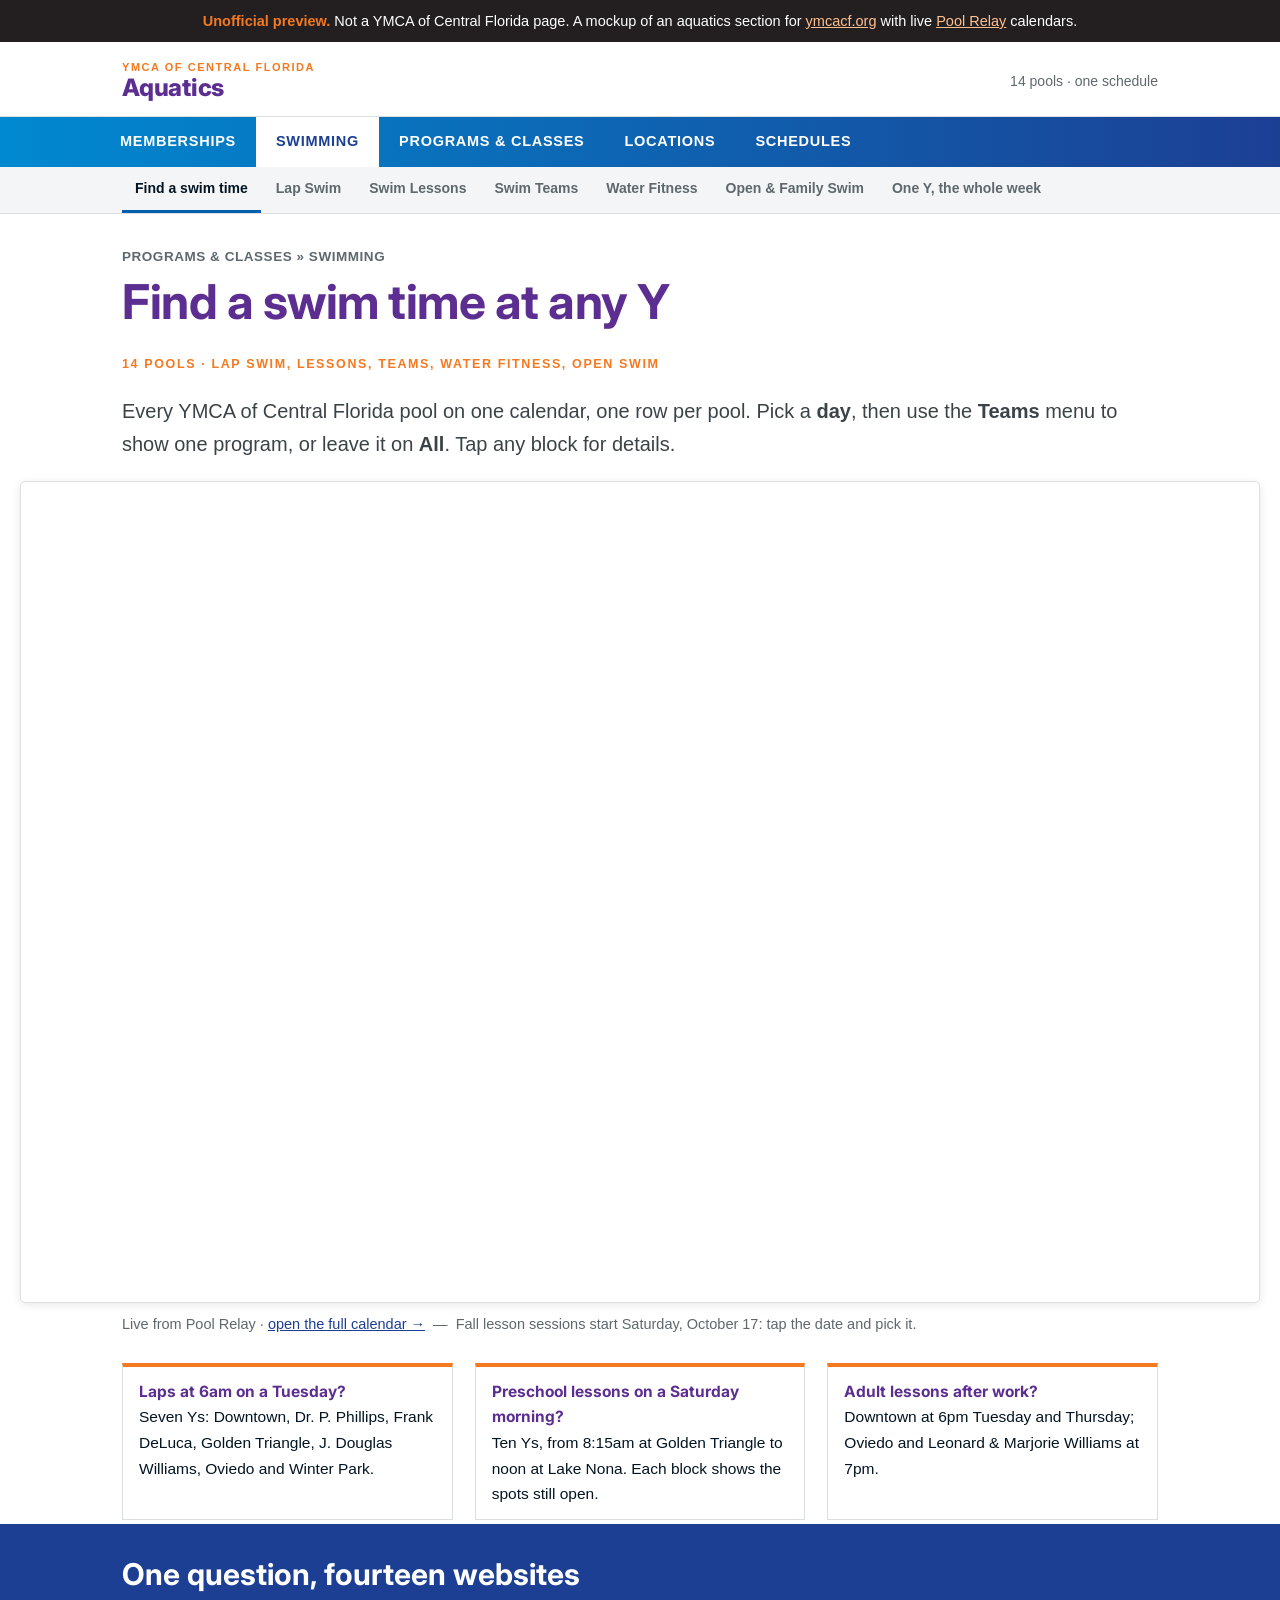
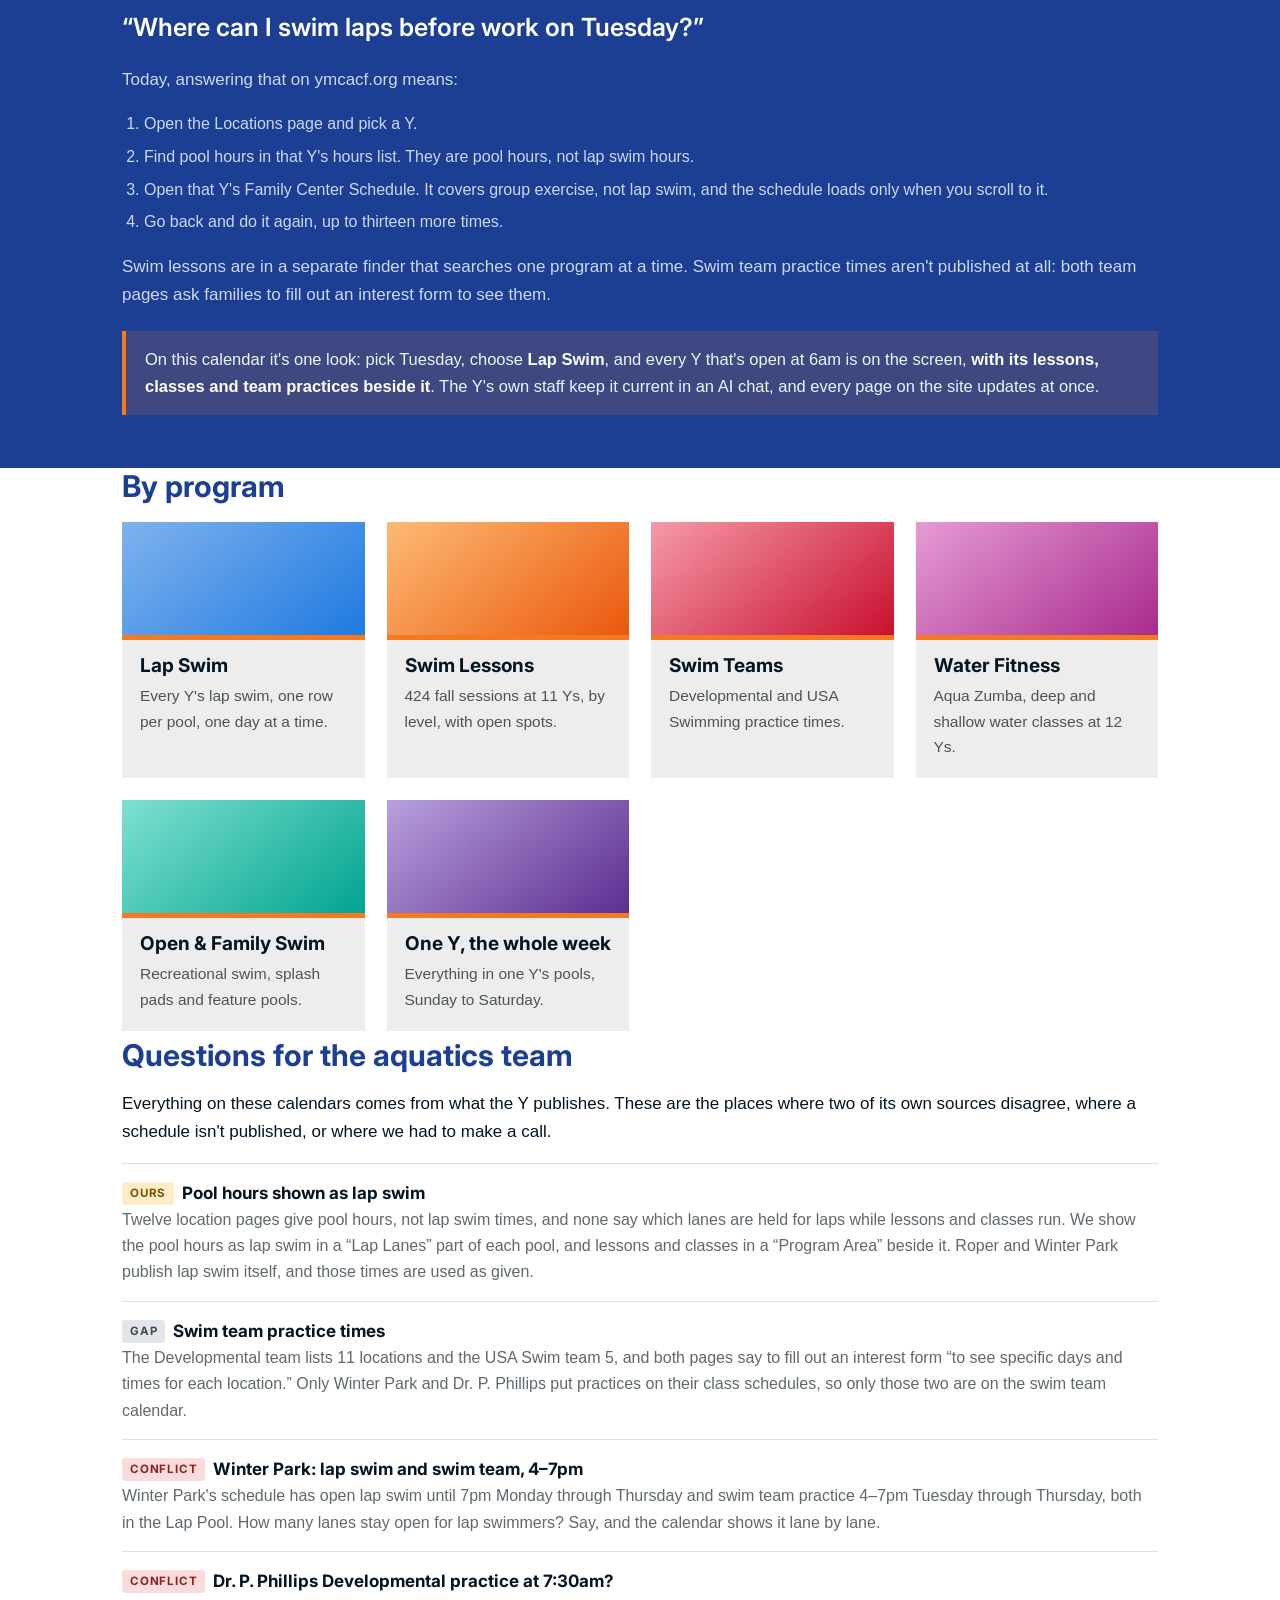
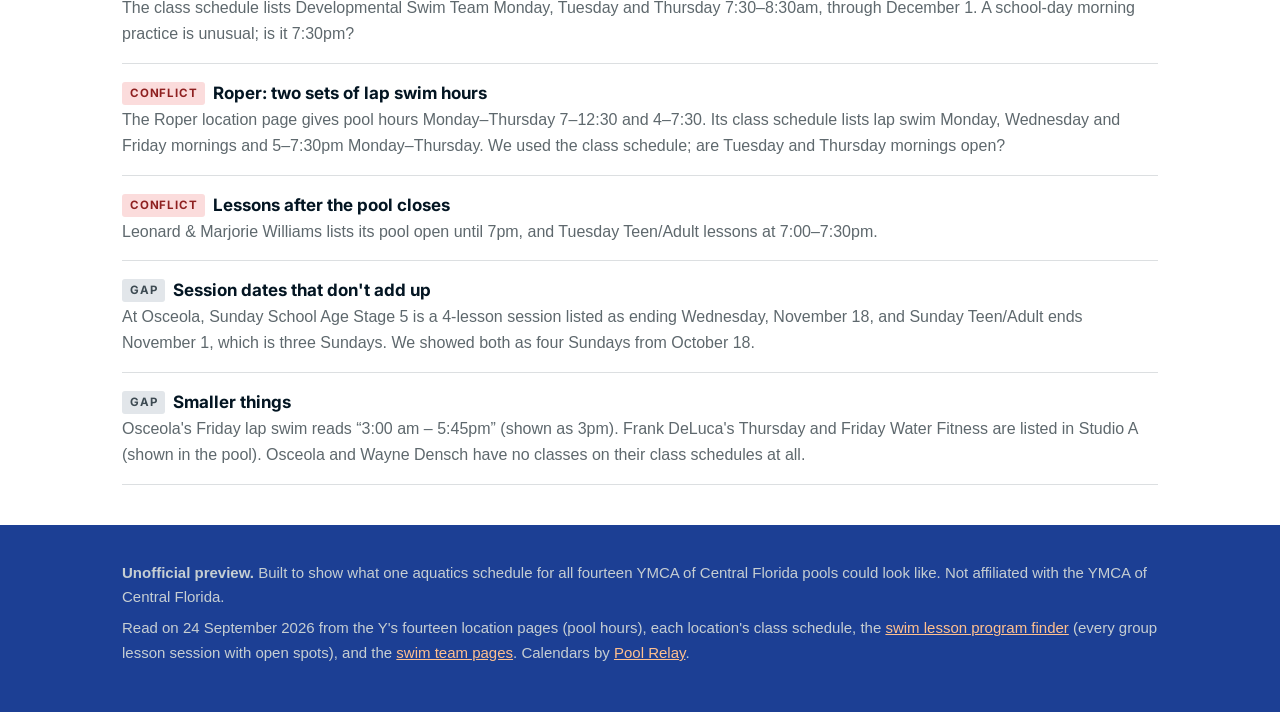
==== index.html @ 788acaf3 "YMCA of Central Florida aquatics preview: every pool on one live calendar Co-Authored-By: Claude Opu" ====
<!DOCTYPE html>
<!--
  UNOFFICIAL PREVIEW. Not a YMCA of Central Florida website.
  Generated by build.py — edit that, not this file.
-->
<html lang="en">
<head>
<meta charset="utf-8">
<meta name="viewport" content="width=device-width, initial-scale=1">
<meta name="robots" content="noindex, nofollow">
<title>Swimming at the Y — YMCA of Central Florida (preview)</title>
<meta name="description" content="Every YMCA of Central Florida pool on one live calendar.">
<link rel="preconnect" href="https://fonts.googleapis.com">
<link rel="preconnect" href="https://fonts.gstatic.com" crossorigin>
<link href="https://fonts.googleapis.com/css2?family=Inter:wght@600;700;800&display=swap" rel="stylesheet">
<link rel="stylesheet" href="style.css">
</head>
<body>

<div class="ribbon">
  <b>Unofficial preview.</b> Not a YMCA of Central Florida page. A mockup of an aquatics section for
  <a href="https://ymcacf.org/" target="_blank" rel="noopener">ymcacf.org</a> with live
  <a href="https://www.poolrelay.com" target="_blank" rel="noopener">Pool&nbsp;Relay</a> calendars.
</div>

<header class="brandbar">
  <div class="wrap inner">
    <a class="mark" href="index.html"><span class="city">YMCA OF CENTRAL FLORIDA</span>Aquatics</a>
    <div class="tel">14 pools &middot; one schedule</div>
  </div>
</header>

<nav class="main">
  <ul>
    <li><a href="https://ymcacf.org/membership/" target="_blank" rel="noopener">Memberships</a></li>
    <li class="on"><a href="index.html">Swimming</a></li>
    <li><a href="https://ymcacf.org/programs/" target="_blank" rel="noopener">Programs &amp; Classes</a></li>
    <li><a href="https://ymcacf.org/locations/" target="_blank" rel="noopener">Locations</a></li>
    <li><a href="https://ymcacf.org/schedules/" target="_blank" rel="noopener">Schedules</a></li>
  </ul>
</nav>

<nav class="sub">
  <ul>
    <li class="on"><a href="index.html">Find a swim time</a></li>
    <li><a href="lap-swim.html">Lap Swim</a></li>
    <li><a href="swim-lessons.html">Swim Lessons</a></li>
    <li><a href="swim-team.html">Swim Teams</a></li>
    <li><a href="water-fitness.html">Water Fitness</a></li>
    <li><a href="open-swim.html">Open & Family Swim</a></li>
    <li><a href="locations.html">One Y, the whole week</a></li>
  </ul>
</nav>

<section class="wrap hero">
  <div class="crumb">Programs &amp; Classes &raquo; Swimming</div>
  <h1>Find a swim time at any Y</h1>
  <p class="kicker">14 pools &middot; lap swim, lessons, teams, water fitness, open swim</p>
  <p class="lead">Every YMCA of Central Florida pool on one calendar, one row per pool. Pick a
  <strong>day</strong>, then use the <strong>Teams</strong> menu to show one program, or leave it on
  <strong>All</strong>. Tap any block for details.</p>

  <div class="cal tall">
    <iframe src="https://www.poolrelay.com/embed/zhzk448Thgeod0PjWntw82"
            title="YMCA of Central Florida — every pool, one day" loading="lazy"></iframe>
  </div>
  <p class="capt">Live from Pool Relay &middot;
    <a href="https://www.poolrelay.com/v/zhzk448Thgeod0PjWntw82" target="_blank" rel="noopener">open the full calendar &rarr;</a> &nbsp;&mdash;&nbsp; Fall lesson sessions start Saturday, October 17: tap the date and pick it.
  </p>


  <div class="try">
    <div><b>Laps at 6am on a Tuesday?</b>Seven Ys: Downtown, Dr. P. Phillips, Frank DeLuca, Golden
    Triangle, J. Douglas Williams, Oviedo and Winter Park.</div>
    <div><b>Preschool lessons on a Saturday morning?</b>Ten Ys, from 8:15am at Golden Triangle to noon
    at Lake Nona. Each block shows the spots still open.</div>
    <div><b>Adult lessons after work?</b>Downtown at 6pm Tuesday and Thursday; Oviedo and Leonard
    &amp; Marjorie Williams at 7pm.</div>
  </div>
</section>

<div class="trail">
  <div class="wrap">
    <h2>One question, fourteen websites</h2>
    <p class="q">&ldquo;Where can I swim laps before work on Tuesday?&rdquo;</p>
    <p>Today, answering that on ymcacf.org means:</p>
    <ol>
      <li>Open the Locations page and pick a Y.</li>
      <li>Find pool hours in that Y's hours list. They are pool hours, not lap swim hours.</li>
      <li>Open that Y's Family Center Schedule. It covers group exercise, not lap swim, and the
      schedule loads only when you scroll to it.</li>
      <li>Go back and do it again, up to thirteen more times.</li>
    </ol>
    <p>Swim lessons are in a separate finder that searches one program at a time. Swim team practice
    times aren't published at all: both team pages ask families to fill out an interest form to see them.</p>
    <p class="answer">On this calendar it's one look: pick Tuesday, choose <b>Lap Swim</b>, and every
    Y that's open at 6am is on the screen, <b>with its lessons, classes and team practices beside
    it</b>. The Y's own staff keep it current in an AI chat, and every page on the site updates at once.</p>
  </div>
</div>

<section class="wrap">
  <h2>By program</h2>
  <div class="cards">
    <a class="card" href="lap-swim.html"><div class="pic lap"></div><div class="body">
      <h3>Lap Swim</h3><p>Every Y's lap swim, one row per pool, one day at a time.</p></div></a>
    <a class="card" href="swim-lessons.html"><div class="pic les"></div><div class="body">
      <h3>Swim Lessons</h3><p>424 fall sessions at 11 Ys, by level, with open spots.</p></div></a>
    <a class="card" href="swim-team.html"><div class="pic team"></div><div class="body">
      <h3>Swim Teams</h3><p>Developmental and USA Swimming practice times.</p></div></a>
    <a class="card" href="water-fitness.html"><div class="pic fit"></div><div class="body">
      <h3>Water Fitness</h3><p>Aqua Zumba, deep and shallow water classes at 12 Ys.</p></div></a>
    <a class="card" href="open-swim.html"><div class="pic open"></div><div class="body">
      <h3>Open &amp; Family Swim</h3><p>Recreational swim, splash pads and feature pools.</p></div></a>
    <a class="card" href="locations.html"><div class="pic loc"></div><div class="body">
      <h3>One Y, the whole week</h3><p>Everything in one Y's pools, Sunday to Saturday.</p></div></a>
  </div>
</section>

<section class="wrap">
  <h2>Questions for the aquatics team</h2>
  <p>Everything on these calendars comes from what the Y publishes. These are the places where two
  of its own sources disagree, where a schedule isn't published, or where we had to make a call.</p>

  <ul class="qa">
    <li>
      <div class="q"><span class="tag ours">Ours</span>Pool hours shown as lap swim</div>
      <div class="a">Twelve location pages give pool hours, not lap swim times, and none say which lanes
      are held for laps while lessons and classes run. We show the pool hours as lap swim in a
      &ldquo;Lap Lanes&rdquo; part of each pool, and lessons and classes in a &ldquo;Program Area&rdquo;
      beside it. Roper and Winter Park publish lap swim itself, and those times are used as given.</div>
    </li>
    <li>
      <div class="q"><span class="tag gap">Gap</span>Swim team practice times</div>
      <div class="a">The Developmental team lists 11 locations and the USA Swim team 5, and both pages
      say to fill out an interest form &ldquo;to see specific days and times for each location.&rdquo;
      Only Winter Park and Dr. P. Phillips put practices on their class schedules, so only those two are
      on the swim team calendar.</div>
    </li>
    <li>
      <div class="q"><span class="tag clash">Conflict</span>Winter Park: lap swim and swim team, 4&ndash;7pm</div>
      <div class="a">Winter Park's schedule has open lap swim until 7pm Monday through Thursday and swim
      team practice 4&ndash;7pm Tuesday through Thursday, both in the Lap Pool. How many lanes stay open
      for lap swimmers? Say, and the calendar shows it lane by lane.</div>
    </li>
    <li>
      <div class="q"><span class="tag clash">Conflict</span>Dr. P. Phillips Developmental practice at 7:30am?</div>
      <div class="a">The class schedule lists Developmental Swim Team Monday, Tuesday and Thursday
      7:30&ndash;8:30am, through December 1. A school-day morning practice is unusual; is it 7:30pm?</div>
    </li>
    <li>
      <div class="q"><span class="tag clash">Conflict</span>Roper: two sets of lap swim hours</div>
      <div class="a">The Roper location page gives pool hours Monday&ndash;Thursday 7&ndash;12:30 and
      4&ndash;7:30. Its class schedule lists lap swim Monday, Wednesday and Friday mornings and
      5&ndash;7:30pm Monday&ndash;Thursday. We used the class schedule; are Tuesday and Thursday
      mornings open?</div>
    </li>
    <li>
      <div class="q"><span class="tag clash">Conflict</span>Lessons after the pool closes</div>
      <div class="a">Leonard &amp; Marjorie Williams lists its pool open until 7pm, and Tuesday
      Teen/Adult lessons at 7:00&ndash;7:30pm.</div>
    </li>
    <li>
      <div class="q"><span class="tag gap">Gap</span>Session dates that don't add up</div>
      <div class="a">At Osceola, Sunday School Age Stage 5 is a 4-lesson session listed as ending
      Wednesday, November 18, and Sunday Teen/Adult ends November 1, which is three Sundays. We showed
      both as four Sundays from October 18.</div>
    </li>
    <li>
      <div class="q"><span class="tag gap">Gap</span>Smaller things</div>
      <div class="a">Osceola's Friday lap swim reads &ldquo;3:00 am &ndash; 5:45pm&rdquo; (shown as
      3pm). Frank DeLuca's Thursday and Friday Water Fitness are listed in Studio A (shown in the pool).
      Osceola and Wayne Densch have no classes on their class schedules at all.</div>
    </li>
  </ul>
</section>


<footer>
  <div class="wrap">
    <p><strong>Unofficial preview.</strong> Built to show what one aquatics schedule for all fourteen
    YMCA of Central Florida pools could look like. Not affiliated with the YMCA of Central Florida.</p>
    <p>Read on 24 September 2026 from the Y's fourteen location pages (pool hours), each location's
    class schedule, the <a href="https://ymcacf.org/programs/swim/swim-lessons/" target="_blank" rel="noopener">swim
    lesson program finder</a> (every group lesson session with open spots), and the
    <a href="https://ymcacf.org/programs/swim/sports/" target="_blank" rel="noopener">swim team pages</a>. Calendars by
    <a href="https://www.poolrelay.com" target="_blank" rel="noopener">Pool Relay</a>.</p>
  </div>
</footer>

</body>
</html>
---- style.css ----
/* YMCA of Central Florida aquatics — Pool Relay preview.
   Shared by every preview page. */

:root{
  --cyan:    #0060af;
  --cyan-d:  #1c3f94;
  --charcoal:#1c3f94;
  --gold:    #f47920;
  --ink:     #031522;
  --muted:   #5e686d;
  --rule:    #dcdfe1;
  --wash:    #f3f5f6;
  --card:    #ededed;
  --font:  Arial, -apple-system, BlinkMacSystemFont, "Segoe UI", Helvetica, Arial, sans-serif;
  --slab:  "Inter", Arial, Helvetica, sans-serif;
}
*,*::before,*::after{ box-sizing:border-box }
html{ -webkit-text-size-adjust:100% }
body{ margin:0; background:#fff; color:var(--ink); font-family:var(--font); font-size:17px; line-height:1.65 }
img{ max-width:100%; display:block }
a{ color:var(--cyan-d) }
h1,h2,h3{ font-family:var(--slab); line-height:1.2; margin:0 0 .5em }
h1{ font-size:clamp(30px,5.4vw,48px); letter-spacing:-.01em }
h2{ font-size:clamp(22px,3.4vw,30px); margin-top:0 }
h3{ font-size:19px }
.wrap{ max-width:1080px; margin:0 auto; padding:0 22px }

.ribbon{ background:#22282b; color:#fff; font-size:14.5px; line-height:1.55;
  padding:10px 20px; text-align:center }
.ribbon b{ color:var(--gold) }
.ribbon a{ color:#bfe79a }

.brandbar{ padding:20px 0 16px }
.brandbar .inner{ display:flex; align-items:center; gap:14px; flex-wrap:wrap }
.mark{ font-family:var(--slab); font-weight:700; letter-spacing:-.01em;
  font-size:30px; line-height:1; color:#111; text-decoration:none }
.mark .city{ display:block; font-family:var(--font); font-weight:700; font-size:11px;
  letter-spacing:.14em; color:var(--muted); margin-bottom:3px }
.mark .plus{ color:var(--gold) }
.brandbar .tel{ margin-left:auto; font-size:14px; color:var(--muted) }

nav.main{ background:var(--cyan) }
nav.main ul{ list-style:none; margin:0 auto; padding:0; display:flex; flex-wrap:wrap;
  max-width:1080px }
nav.main a{ display:block; padding:13px 20px; color:#08343f; text-decoration:none;
  font-weight:700; font-size:14.5px; letter-spacing:.05em; text-transform:uppercase }
nav.main a:hover{ background:rgba(255,255,255,.28) }
nav.main .on a{ background:var(--charcoal); color:#fff }

/* Sub-nav across the seven preview pages. */
nav.sub{ border-bottom:1px solid var(--rule); background:var(--wash) }
nav.sub ul{ list-style:none; margin:0 auto; padding:0 22px; display:flex; flex-wrap:wrap;
  gap:2px; max-width:1080px }
nav.sub a{ display:block; padding:10px 13px; text-decoration:none; color:var(--muted);
  font-weight:600; font-size:14px; border-bottom:3px solid transparent }
nav.sub a:hover{ color:var(--cyan-d) }
nav.sub .on a{ color:var(--ink); border-bottom-color:var(--cyan) }

.crumb{ font-size:13.5px; color:var(--muted); letter-spacing:.04em;
  text-transform:uppercase; padding:22px 0 4px; font-weight:600 }
.crumb a{ color:var(--muted) }

section{ padding:14px 0 36px }
.lead{ font-size:20px; color:#3b4347 }
.kicker{ font-family:var(--font); font-weight:700; font-size:12.5px; letter-spacing:.13em;
  text-transform:uppercase; color:var(--cyan-d); margin:0 0 6px }
.hero{ padding-top:10px }

/* A week of twenty lanes needs more width than a column of prose does, so the
   calendars break out of the text measure and center on the viewport. */
.cal{ border:1px solid var(--rule); border-radius:5px; overflow:hidden;
  box-shadow:0 2px 10px rgba(0,0,0,.09); background:#fff; margin:20px 0 10px;
  position:relative; left:50%; transform:translateX(-50%);
  width:min(1460px, calc(100vw - 40px)) }
.cal iframe{ width:100%; height:700px; border:0; display:block }
.cal.short iframe{ height:560px }
.capt{ font-size:14.5px; color:var(--muted); margin:0 0 26px }

.note{ border:1px solid var(--rule); border-left:5px solid var(--cyan);
  background:var(--wash); padding:16px 20px; margin:22px 0; font-size:16px }
.note .hd{ font-weight:700; display:block; margin-bottom:.25em; font-family:var(--slab) }

/* The dark band that carries a page's argument. */
.trail{ background:#22282b; color:#e6ebee; padding:32px 0 36px }
.trail h2{ color:#fff }
.trail .q{ font-family:var(--slab); font-size:clamp(19px,2.6vw,25px); color:#fff;
  margin:0 0 18px; font-weight:600 }
.trail p{ color:#b9c3c9 }
.trail ol, .trail ul{ margin:0; padding-left:22px; color:#b9c3c9; font-size:16px }
.trail li{ margin:.4em 0 }
.trail b, .trail strong{ color:#fff }
.trail .answer{ margin-top:22px; padding:15px 19px; background:rgba(156,207,90,.14);
  border-left:4px solid var(--cyan); color:#eaf6fa; font-size:16.5px }
.trail .answer b{ color:#fff }

.cards{ display:grid; grid-template-columns:repeat(auto-fit,minmax(232px,1fr)); gap:22px;
  margin:18px 0 6px }
.cards.pair{ grid-template-columns:repeat(auto-fit,minmax(260px,1fr)); max-width:620px }
.card{ background:var(--card); display:flex; flex-direction:column;
  color:inherit; text-decoration:none }
a.card:hover{ box-shadow:0 2px 12px rgba(0,0,0,.14) }
.card .pic{ height:118px; background:linear-gradient(140deg,#5fbf8a,#0f5638);
  border-bottom:5px solid var(--gold) }
.card .pic.b{ background:linear-gradient(140deg,#7fd0a8,#2b8f68) }
.card .pic.c{ background:linear-gradient(140deg,#f6c96b,#d98b1d) }
.card .pic.d{ background:linear-gradient(140deg,#c9a6e8,#7b4fb0) }
.card .pic.e{ background:linear-gradient(140deg,#8fb4e8,#2e5fa8) }
.card .pic.f{ background:linear-gradient(140deg,#f2a3a3,#c04a4a) }
.card .pic.g{ background:linear-gradient(140deg,#b6a2e0,#5b2c87) }
.card .pic.h{ background:linear-gradient(140deg,#7fc7e8,#0070c0) }
.card .pic.i{ background:linear-gradient(140deg,#d9b8ea,#af7ac5) }
.card .pic.j{ background:linear-gradient(140deg,#8adad6,#16a5a5) }
.card .body{ padding:15px 18px 18px }
.card h3{ margin:0 0 .3em; font-size:19px }
.card p{ margin:0; font-size:15.5px; color:#4a5459 }
.card .already{ margin-top:11px; padding-top:10px; border-top:1px solid #d6d6d6;
  font-size:14px; color:var(--cyan-d); font-weight:600 }

table.sched{ width:100%; border-collapse:collapse; margin:14px 0 8px; font-size:16px }
table.sched th, table.sched td{ border:1px solid var(--rule); padding:9px 12px; text-align:left }
table.sched th{ background:var(--wash); font-weight:700; font-size:14px;
  text-transform:uppercase; letter-spacing:.04em }
table.sched td.n{ text-align:center; font-variant-numeric:tabular-nums; font-weight:600 }
.scroller{ overflow-x:auto }

.qa{ margin:0; padding:0; list-style:none }
.qa li{ border-top:1px solid var(--rule); padding:15px 0 }
.qa li:last-child{ border-bottom:1px solid var(--rule) }
.qa .q{ font-weight:700; font-family:var(--slab) }
.qa .a{ color:var(--muted); font-size:16px }
.tag{ display:inline-block; font-size:11.5px; font-weight:700; letter-spacing:.07em;
  text-transform:uppercase; padding:2px 8px; border-radius:3px; vertical-align:2px;
  margin-right:8px }
.tag.ours{ background:#fdecc8; color:#7a5200 }
.tag.clash{ background:#fbdcdc; color:#8e2020 }
.tag.gap{ background:#e2e6ea; color:#3d4a52 }

footer{ background:#22282b; color:#c6ced2; margin-top:40px; padding:30px 0 40px; font-size:15px }
footer a{ color:#bfe79a }
footer .wrap > p{ margin:.4em 0 }

/* The Y: a white bar over a blue gradient band, purple and orange accents. */
.brandbar{ border-bottom:1px solid var(--rule) }
.mark{ color:#5c2e91; font-family:var(--slab); font-size:24px; font-weight:800 }
.mark .city{ color:var(--gold) }
nav.main{ background:linear-gradient(90deg,#0089d0,#1c3f94) }
nav.main a{ color:#fff }
nav.main a:hover{ background:rgba(255,255,255,.16) }
nav.main .on a{ background:#fff; color:#1c3f94 }
.trail, footer{ background:#1c3f94 }
.trail p, .trail ol, .trail ul{ color:#cdd8f0 }
.trail .answer{ background:rgba(244,121,32,.16); border-left-color:var(--gold) }
footer a, .ribbon a{ color:#ffc08f }
.ribbon{ background:#231f20 }
.ribbon b{ color:var(--gold) }
h1{ color:#5c2e91 } h2{ color:var(--cyan-d) } .trail h2{ color:#fff }
.kicker{ color:var(--gold) }
.facts{ display:grid; grid-template-columns:repeat(auto-fit,minmax(220px,1fr)); gap:14px 26px;
  margin:10px 0 4px; font-size:15.5px; color:#3b4347 }
.facts b{ display:block; color:var(--ink) }
.card .pic{ border-bottom-color:var(--gold) }
.card .pic.lap{ background:linear-gradient(140deg,#7fb2ee,#1f7ae0) }
.card .pic.les{ background:linear-gradient(140deg,#fdba74,#ea580c) }
.card .pic.team{ background:linear-gradient(140deg,#f59aa8,#c8102e) }
.card .pic.fit{ background:linear-gradient(140deg,#e59bd4,#a92b8e) }
.card .pic.open{ background:linear-gradient(140deg,#7fe0d0,#01a490) }
.card .pic.loc{ background:linear-gradient(140deg,#b8a0dc,#5c2e91) }
.try{ display:grid; grid-template-columns:repeat(auto-fit,minmax(250px,1fr)); gap:14px 22px; margin:14px 0 4px }
.try div{ border:1px solid var(--rule); border-top:4px solid var(--gold); padding:12px 16px; font-size:15.5px; background:#fff }
.try b{ display:block; font-family:var(--slab); color:#5c2e91 }
.cal.tall iframe{ height:820px }
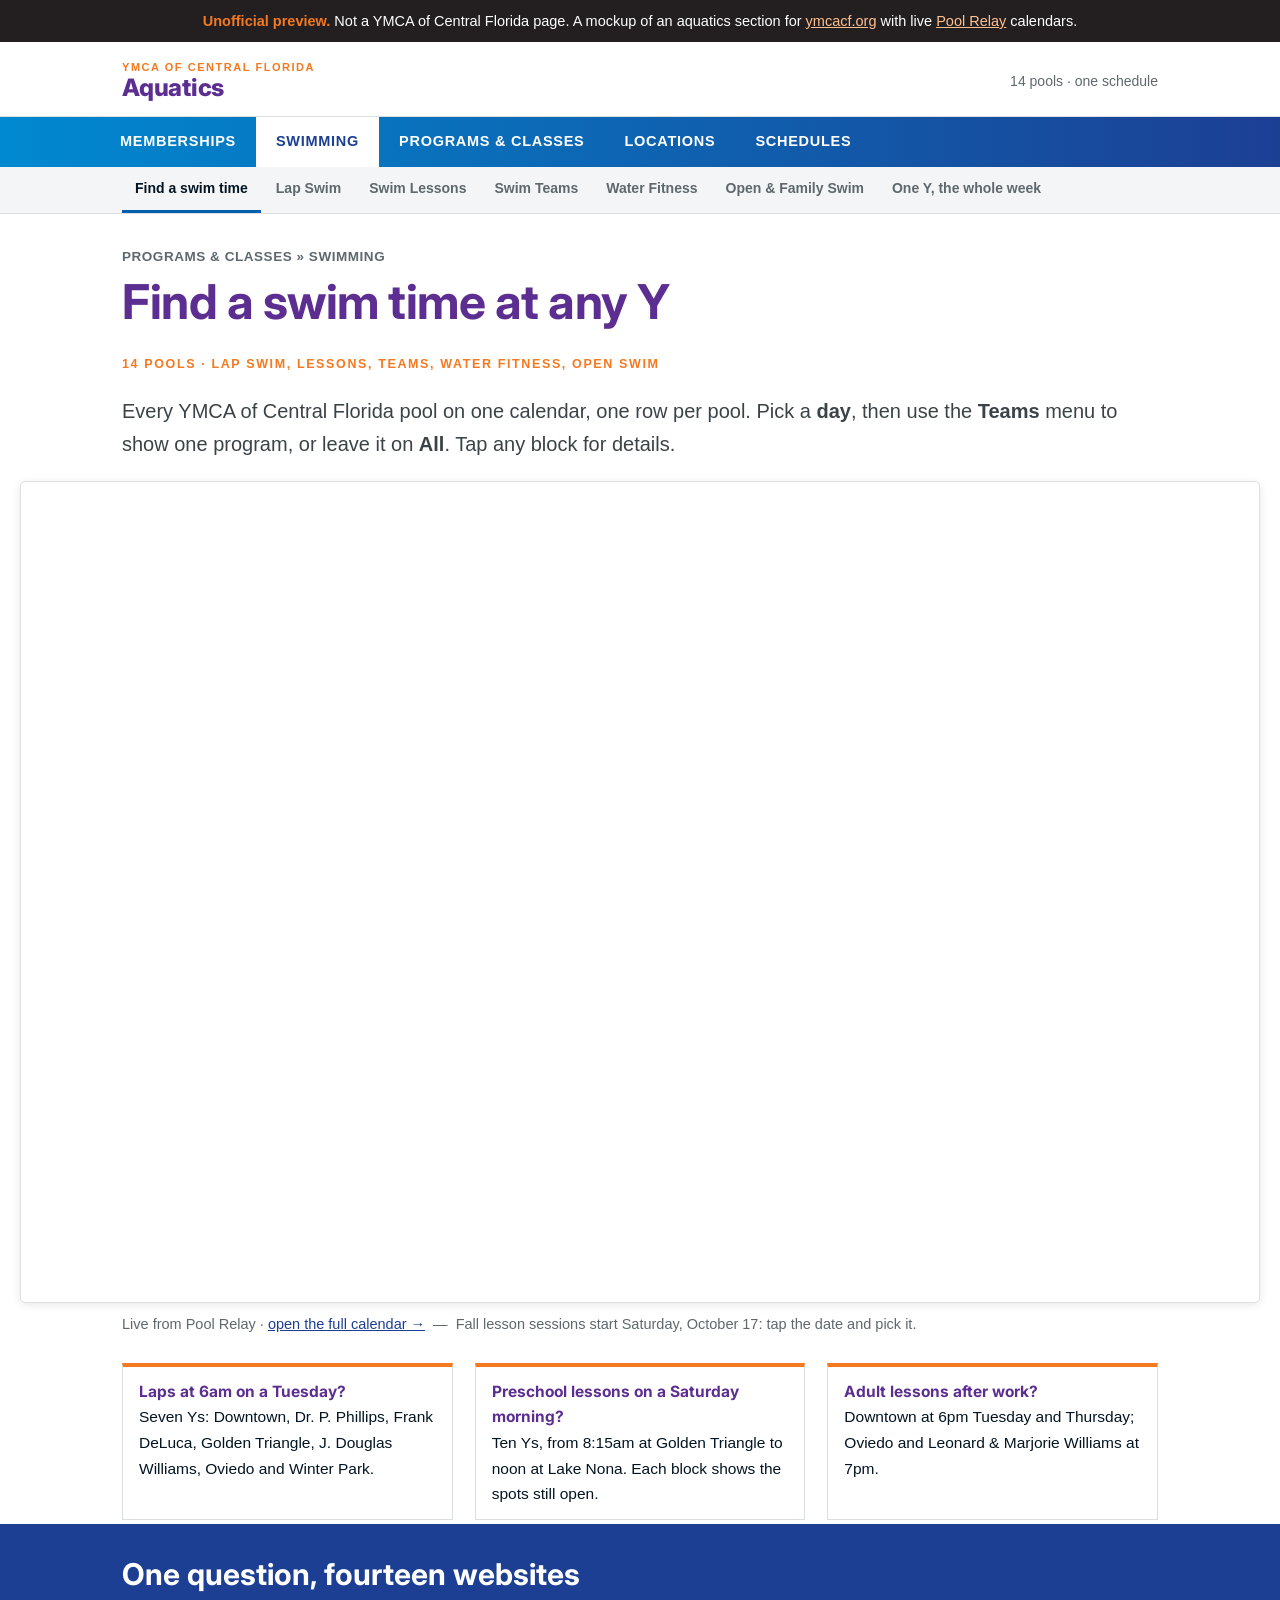
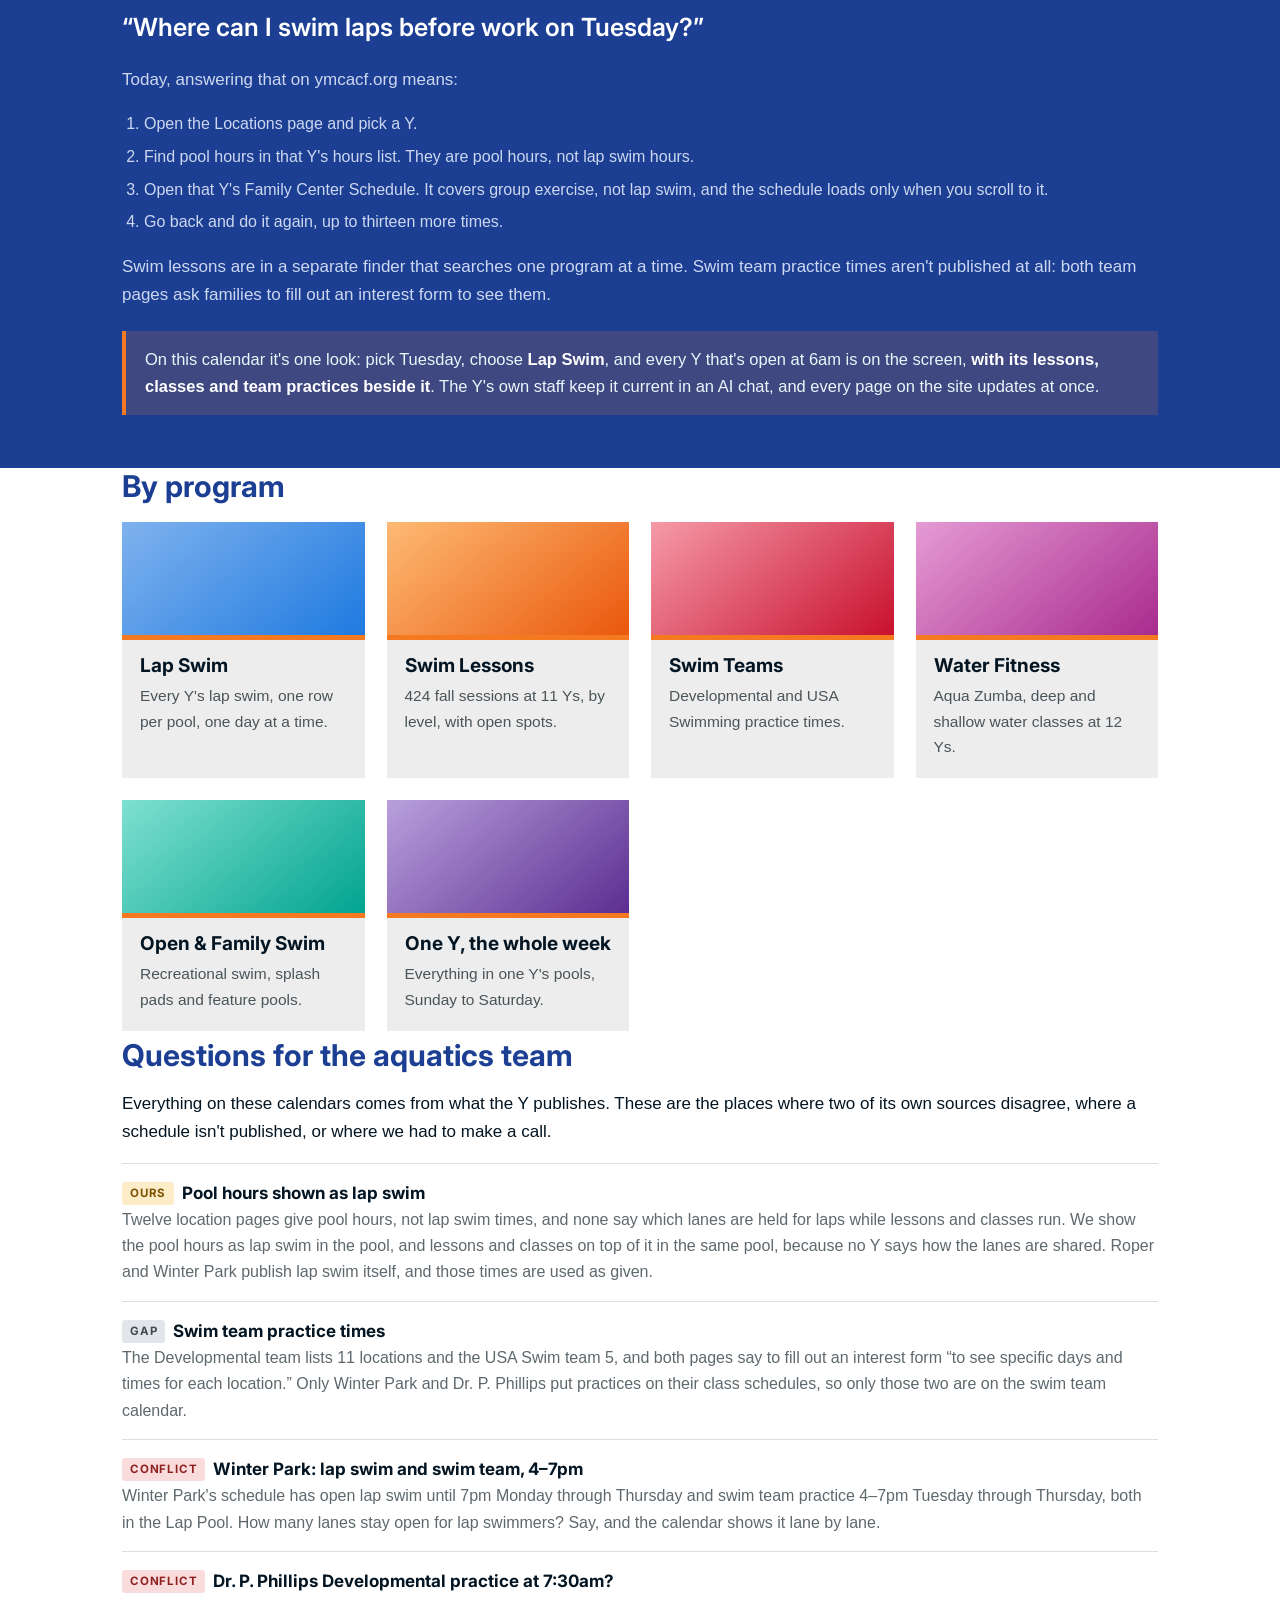
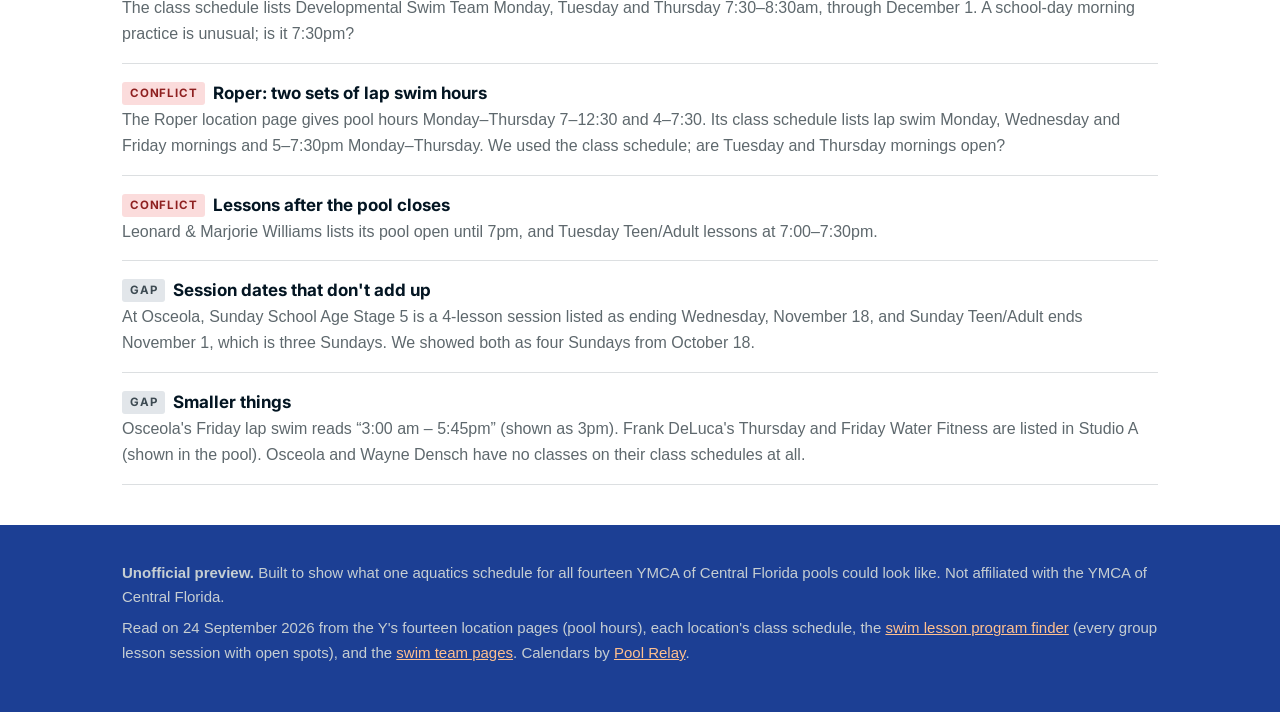
==== commit e2b2b084: "No invented pool areas: everything is booked on its pool (or real lanes) Co-Authored-By: Claude Opus" ====
--- a/index.html
+++ b/index.html
@@ -61,7 +61,7 @@
   <strong>All</strong>. Tap any block for details.</p>
 
   <div class="cal tall">
-    <iframe src="https://www.poolrelay.com/embed/zhzk448Thgeod0PjWntw82"
+    <iframe width="100%" height="640" src="https://www.poolrelay.com/embed/zhzk448Thgeod0PjWntw82"
             title="YMCA of Central Florida — every pool, one day" loading="lazy"></iframe>
   </div>
   <p class="capt">Live from Pool Relay &middot;
@@ -126,9 +126,9 @@
     <li>
       <div class="q"><span class="tag ours">Ours</span>Pool hours shown as lap swim</div>
       <div class="a">Twelve location pages give pool hours, not lap swim times, and none say which lanes
-      are held for laps while lessons and classes run. We show the pool hours as lap swim in a
-      &ldquo;Lap Lanes&rdquo; part of each pool, and lessons and classes in a &ldquo;Program Area&rdquo;
-      beside it. Roper and Winter Park publish lap swim itself, and those times are used as given.</div>
+      are held for laps while lessons and classes run. We show the pool hours as lap swim in the
+      pool, and lessons and classes on top of it in the same pool, because no Y says how the lanes are shared.
+      Roper and Winter Park publish lap swim itself, and those times are used as given.</div>
     </li>
     <li>
       <div class="q"><span class="tag gap">Gap</span>Swim team practice times</div>
